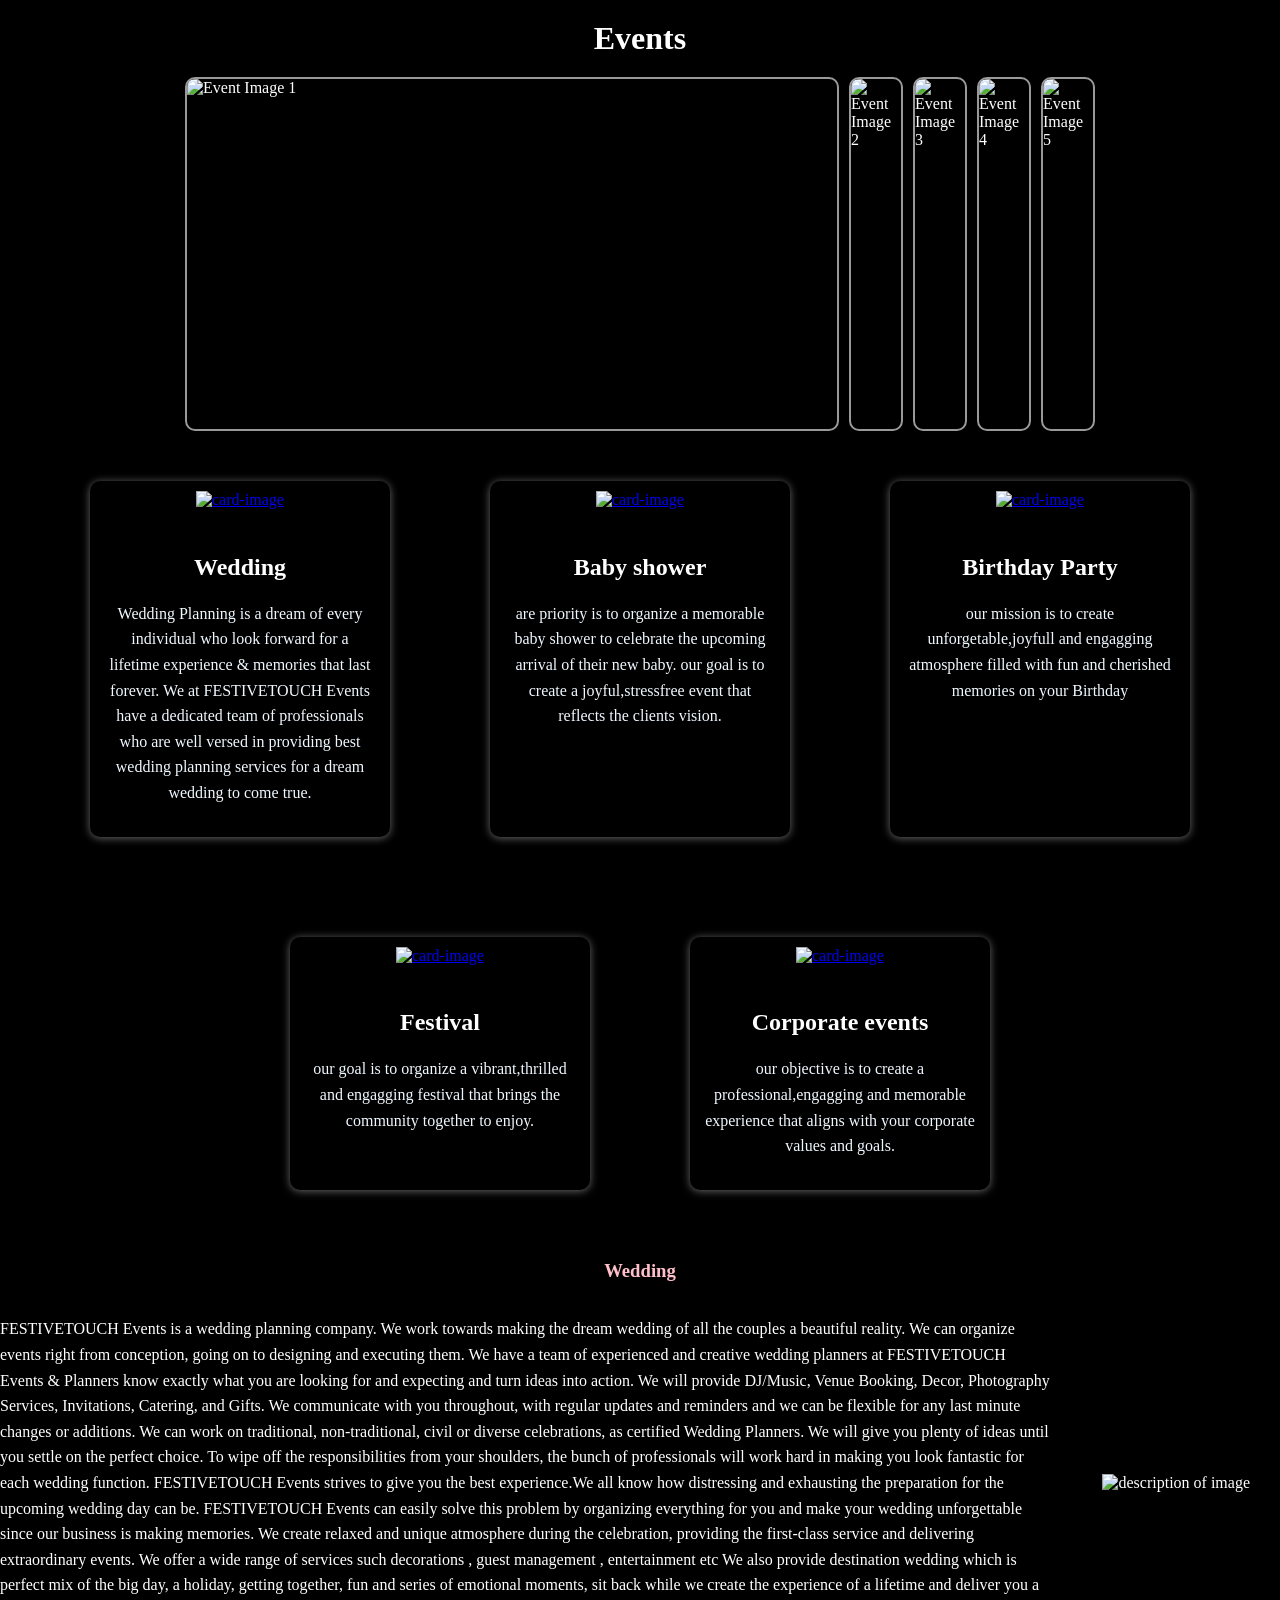
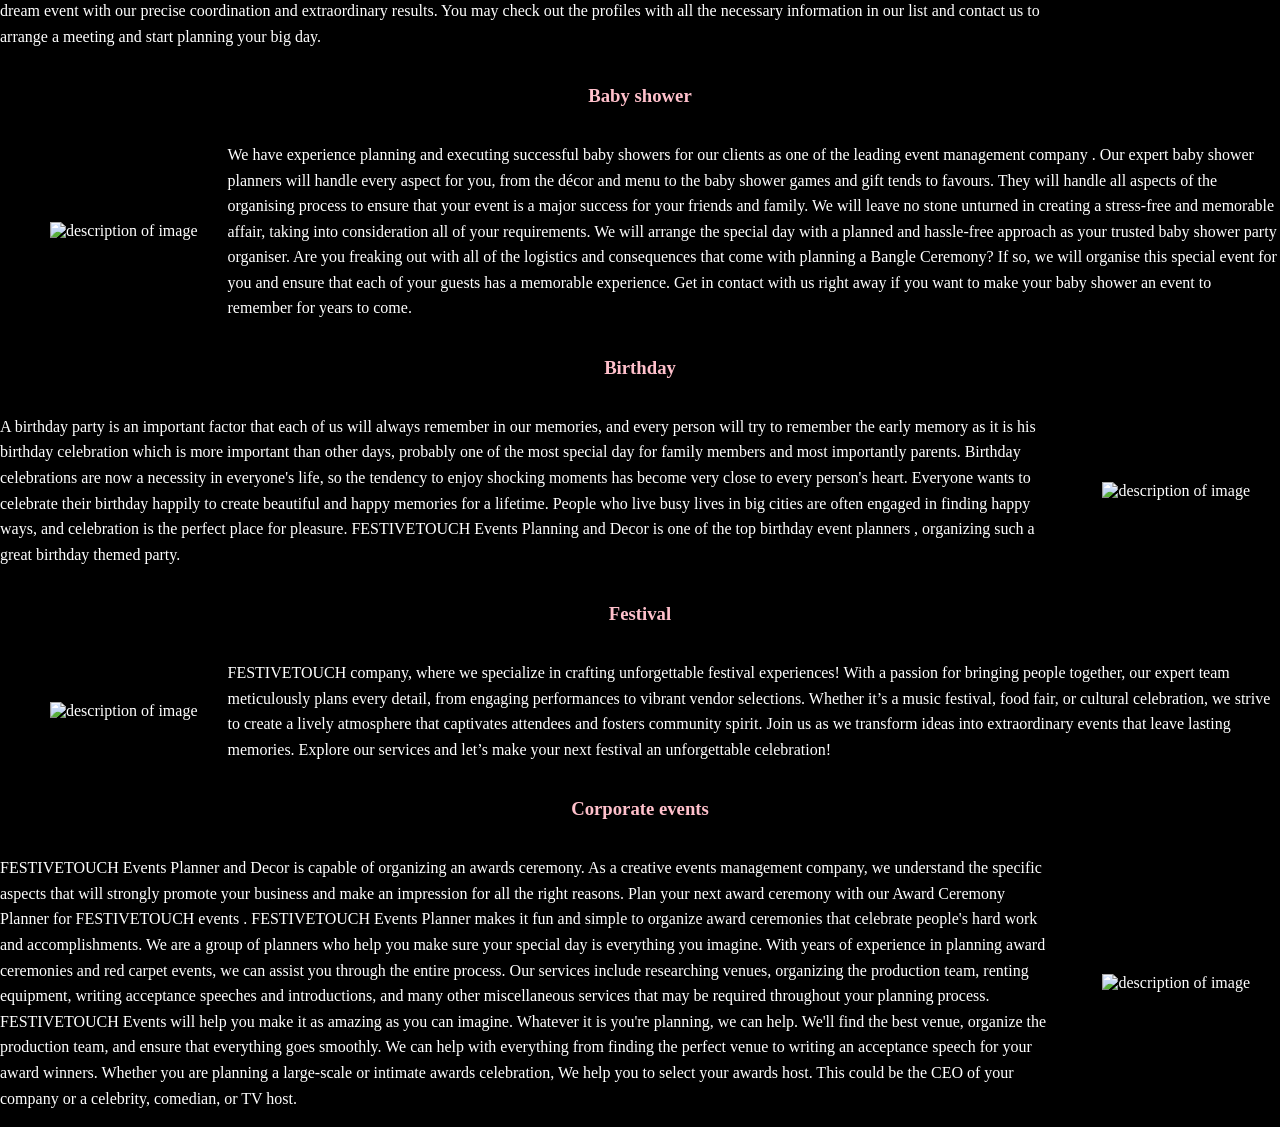
==== events.html @ 5929de95 "Add files via upload" ====
<!DOCTYPE html>
<html lang="en">
<head>
    <meta charset="UTF-8">
    <meta name="viewport" content="width=device-width, initial-scale=1.0">
    <title>Events</title>
    <link rel="stylesheet" href="event.css">
    <style>
       
    </style>
</head>
<body>
    <h1>Events</h1>
    <div class="container">
        <img src="images/w4.jpg" alt="Event Image 1">
        <img src="images/b3 (1).jpg" alt="Event Image 2">
        <img src="images/bs4.jpg" alt="Event Image 3">
        <img src="images/f1.jpg" alt="Event Image 4">
        <img src="images/ce3.jpg" alt="Event Image 5">
    </div>

    <script>
        const images = document.querySelectorAll('.container img');// is used to select all <img> tags inside elements with the class .container.
        let index = 0;

        function animateImages() {
            // Expand the current image
            images[index].style.width = '65%'; // Expand width to 65%
            
            // Wait for 2 seconds
            setTimeout(() => {
                images[index].style.width = '10%'; // Reset the width back to 10%
                index = (index + 1) % images.length; // Move to the next image (loop back to first)
                animateImages(); // Call function again for the next image
            }, 3000); // Time the image stays at 65%
        }

        animateImages(); // Start the animation
    </script>
    <div class="card-container">
    <div class="card">
        <a href="#a">
        <img src="images/w1.jpg" alt="card-image" class="card-image" >
    </a>
    <div class="card-content">
<h2 class="Wedding">Wedding</h2>
<p class="card-description">Wedding Planning is a dream of every individual who look forward for a lifetime experience & memories that last forever. We at FESTIVETOUCH  Events have a dedicated team of professionals who are well versed in providing best wedding planning services for a dream wedding to come true.</p>
    </div>
    </div>

    <div class="card">
        <a href="#b">
        <img src="images/bs3.jpg" alt="card-image" class="card-image" >
        </a>
    <div class="card-content">
<h2 class="Baby shower">Baby shower</h2>
<p class="card-description">are priority is to organize a memorable baby shower to celebrate the upcoming arrival of their new baby. our goal is to create a joyful,stressfree event that reflects the clients vision. </p>
    </div>
    </div>

    <div class="card">
        <a href="#c">
    <img src="images/b7.jpg" alt="card-image" class="card-image" >
    </a>
    <div class="card-content">
<h2 class="Birthday Party">Birthday Party</h2>
<p class="card-description">our mission is to create unforgetable,joyfull and engagging atmosphere filled with fun and cherished memories on your Birthday </p>
</div>
</div>

<div class="card">
    <a href="#d">
<img src="images/f3.jpg" alt="card-image" class="card-image" >
</a>
 <div class="card-content">
<h2 class="Festival">Festival</h2>
<p class="card-description">our goal is to organize a vibrant,thrilled and engagging festival that brings the community together to enjoy.</p>
</div>
</div>

<div class="card">
    <a href="#e">
<img src="images/ce1.jpg" alt="card-image" class="card-image" >
</a>
<div class="card-content">
<h2 class="Corporate events">Corporate events</h2>
<p class="card-description">our objective is to create a professional,engagging and memorable experience that aligns with your corporate values and goals.</p>
</div>
    </div>

    </div>
    <div class="wow">
        <h3>Wedding</h3>
        <div class="content" id="a">
        
        <p> FESTIVETOUCH  Events is a wedding planning company. We work towards making the dream wedding of all the couples a beautiful reality. We can organize events right from conception, going on to designing and executing them. We have a team of experienced and creative wedding planners at FESTIVETOUCH  Events & Planners know exactly what you are looking for and expecting and turn ideas into action. We will provide DJ/Music, Venue Booking, Decor, Photography Services, Invitations, Catering, and Gifts. We communicate with you throughout, with regular updates and reminders and we can be flexible for any last minute changes or additions.
    
            We can work on traditional, non-traditional, civil or diverse celebrations, as certified Wedding Planners. We will give you plenty of ideas until you settle on the perfect choice. To wipe off the responsibilities from your shoulders, the bunch of professionals will work hard in making you look fantastic for each wedding function. FESTIVETOUCH  Events strives to give you the best experience.We all know how distressing and exhausting the preparation for the upcoming wedding day can be. FESTIVETOUCH  Events can easily solve this problem by organizing everything for you and make your wedding unforgettable since our business is making memories. We create relaxed and unique atmosphere during the celebration, providing the first-class service and delivering extraordinary events. We offer a wide range of services such decorations , guest management , entertainment etc
    
            We also provide destination wedding which is perfect mix of the big day, a holiday, getting together, fun and series of emotional moments, sit back while we create the experience of a lifetime and deliver you a dream event with our precise coordination and extraordinary results. You may check out the profiles with all the necessary information in our list and contact us to arrange a meeting and start planning your big day.</p>
            <img src="images/w17.jpg" alt="description of image" class="left-image">
        </div>
        <h3>Baby shower</h3>
        <div class="content" id="b">
        
            <img src="images/bs10 (1).jpg" alt="description of image" class="left-image">
            <p> We have experience planning and executing successful baby showers for our clients as one of the leading event management company . Our expert baby shower planners will handle every aspect for you, from the décor and menu to the baby shower games and gift tends to favours. They will handle all aspects of the organising process to ensure that your event is a major success for your friends and family. We will leave no stone unturned in creating a stress-free and memorable affair, taking into consideration all of your requirements. We will arrange the special day with a planned and hassle-free approach as your trusted baby shower party organiser. Are you freaking out with all of the logistics and consequences that come with planning a Bangle Ceremony? If so, we will organise this special event for you and ensure that each of your guests has a memorable experience. Get in contact with us right away if you want to make your baby shower an event to remember for years to come.</p>
        </div>
        <h3>Birthday</h3>
        <div class="content" id="c">
        
        <p> A birthday party is an important factor that each of us will always remember in our memories, and every person will try to remember the early memory as it is his birthday celebration which is more important than other days, probably one of the most special day for family members and most importantly parents. Birthday celebrations are now a necessity in everyone's life, so the tendency to enjoy shocking moments has become very close to every person's heart. Everyone wants to celebrate their birthday happily to create beautiful and happy memories for a lifetime. People who live busy lives in big cities are often engaged in finding happy ways, and celebration is the perfect place for pleasure. FESTIVETOUCH  Events Planning and Decor is one of the top birthday event planners , organizing such a great birthday themed party.</p>
            <img src="images/b5.jpg" alt="description of image" class="left-image">
        </div>
        <h3>Festival</h3>
        <div class="content" id="d">
        
            <img src="images/f6.jpg" alt="description of image" class="left-image">
            <p>FESTIVETOUCH  company, where we specialize in crafting unforgettable festival experiences! With a passion for bringing people together, our expert team meticulously plans every detail, from engaging performances to vibrant vendor selections. Whether it’s a music festival, food fair, or cultural celebration, we strive to create a lively atmosphere that captivates attendees and fosters community spirit. Join us as we transform ideas into extraordinary events that leave lasting memories. Explore our services and let’s make your next festival an unforgettable celebration! </p>
    </div>
    <h3>Corporate events</h3>
    <div class="content" id="e">
    <p>FESTIVETOUCH  Events Planner and Decor is capable of organizing an awards ceremony. As a creative events management company, we understand the specific aspects that will strongly promote your business and make an impression for all the right reasons. Plan your next award ceremony with our Award Ceremony Planner for FESTIVETOUCH  events . FESTIVETOUCH  Events Planner makes it fun and simple to organize award ceremonies that celebrate people's hard work and accomplishments. We are a group of planners who help you make sure your special day is everything you imagine. With years of experience in planning award ceremonies and red carpet events, we can assist you through the entire process. Our services include researching venues, organizing the production team, renting equipment, writing acceptance speeches and introductions, and many other miscellaneous services that may be required throughout your planning process. FESTIVETOUCH  Events will help you make it as amazing as you can imagine. Whatever it is you're planning, we can help. We'll find the best venue, organize the production team, and ensure that everything goes smoothly. We can help with everything from finding the perfect venue to writing an acceptance speech for your award winners. Whether you are planning a large-scale or intimate awards celebration, We help you to select your awards host. This could be the CEO of your company or a celebrity, comedian, or TV host.</p>
        <img src="images/ce6.jpg" alt="description of image" class="left-image">
        
    </div>
        </div>
</body>
</html>
---- event.css ----
body {
    margin: 0;
    padding: 0;
    display: flex;
    flex-direction: column; /* Stack elements vertically */
    align-items: center;
    background-color:black; /* Optional background color */
    color: white;
}
html {
    scroll-behavior: smooth;
}


h1 {
    margin: 20px 0; /* Space above and below the heading */
}

.container {
    width: 1000px; /* Full width of the screen */
    display: flex;
    justify-content: center;
    gap: 10px; /* Space between images */
    position: relative; /* Set position relative for images */
    text-decoration: none;
}

.container img {
    width: 50px; /* Initial width */
    height: 350px; /* Set a fixed height */
    object-fit: cover;
    border-radius: 10px;
    border: 2px solid rgba(255, 255, 255, 0.6);
    transition: width 0.5s ease; /* Smooth transition */
}
.card{
    background-color: black;
    border-radius: 10px;
    box-shadow: 0px 1px 8px dimgrey;
    overflow: hidden;
    width: 300px;
    text-align: center;
    margin: 50px;
    
    
}
.card-image{
    width: 200px;
    height: 250px;
    margin: 10px;

}
.card-content{
    padding: 15px;

}
.card-title{
    font-size: 1.5em;
    margin: 10px 0;
}
.card-description{
    color:aliceblue;
    text-decoration: none;

}
.card-container{
    display: flex;
flex-wrap: wrap;
justify-content: center;
}
h2{
    color: white;
    text-decoration: none !important;

    
}


.card:hover {
    transform: scale(1.05);
    transition: transform 0.3s ease;
}

h3 {
    color: pink;
    text-align: center; /* Center the heading */
    margin-top: 20px; /* Space from top */
}

.content{
    display: flex;
    align-items: center; /* Center items vertically */

}
.left-image{
    max-width: 300px; /* Fixed width for image */
    height: auto; /* Maintain aspect ratio */
    margin-left: 20px;/* Space between image and text */
    padding: 30px;
}
p {
    flex: 1; 
line-height: 1.6; /* Improve line spacing */
}
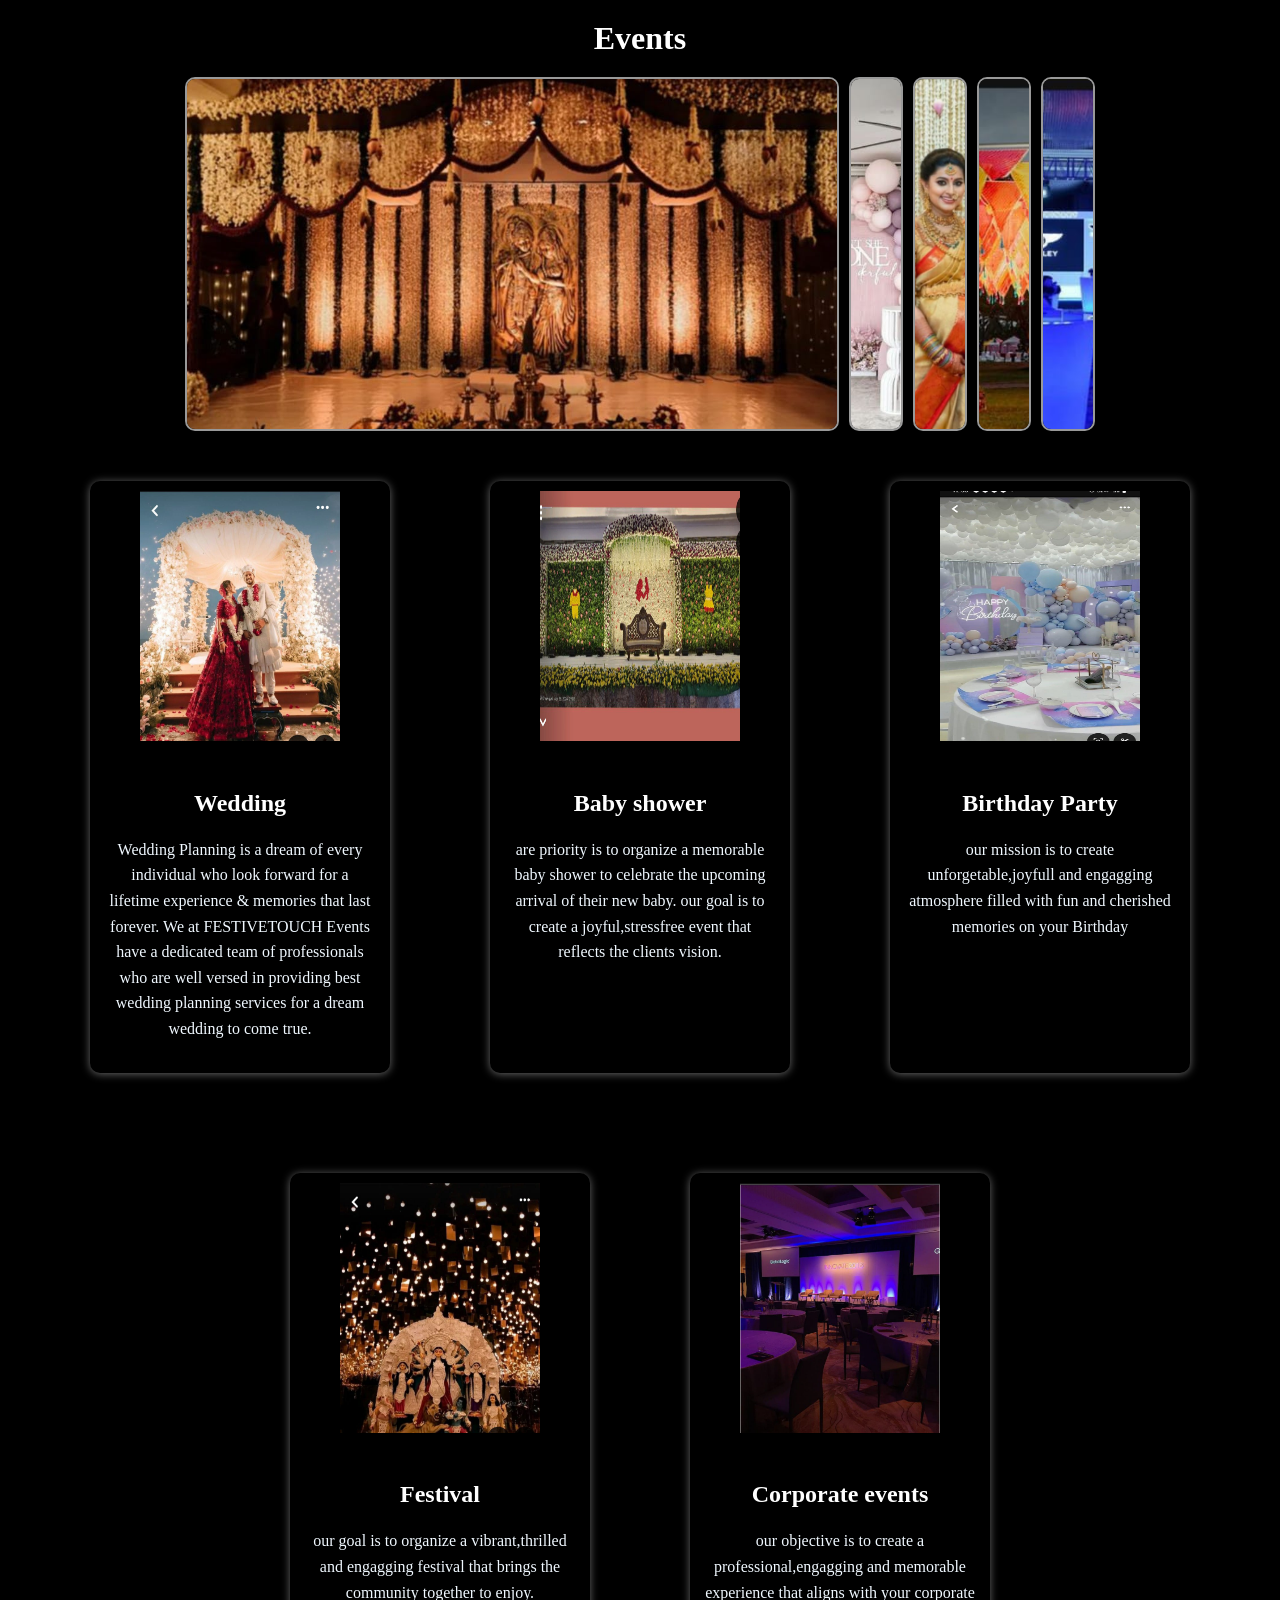
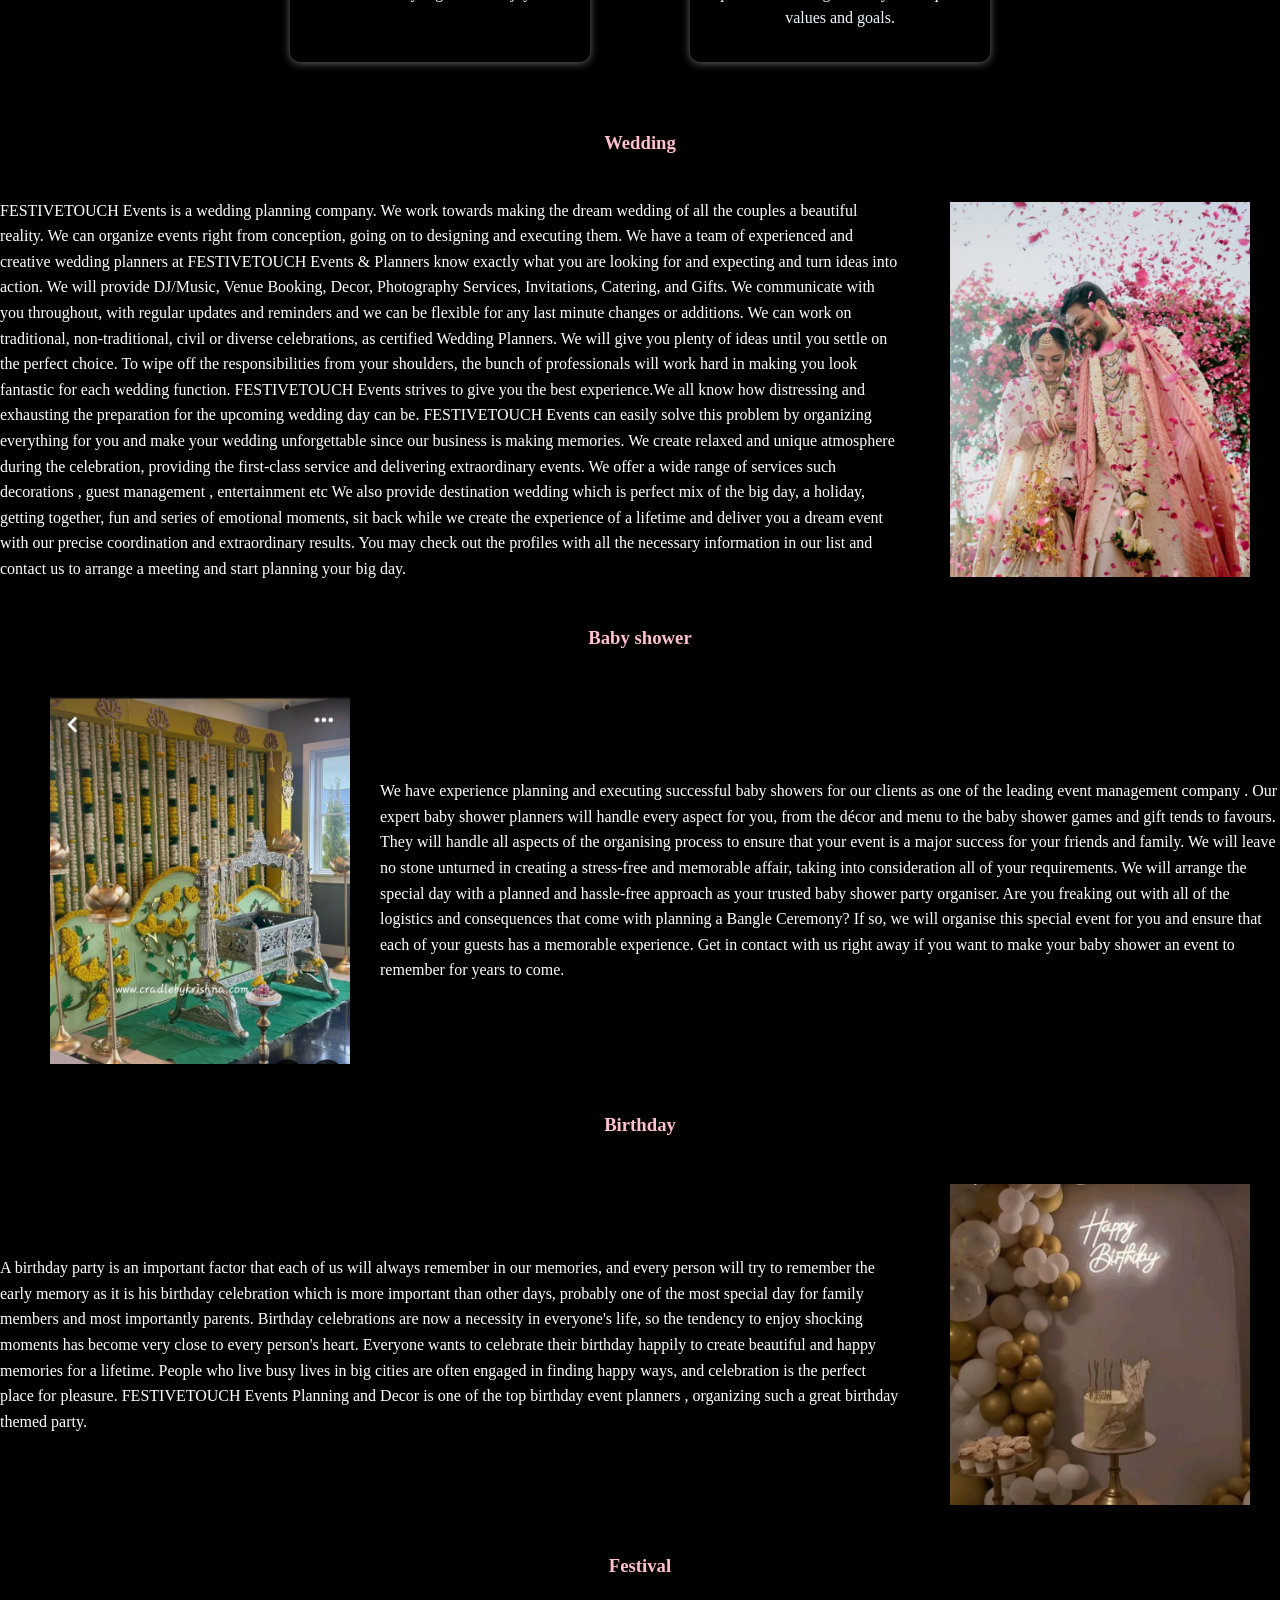
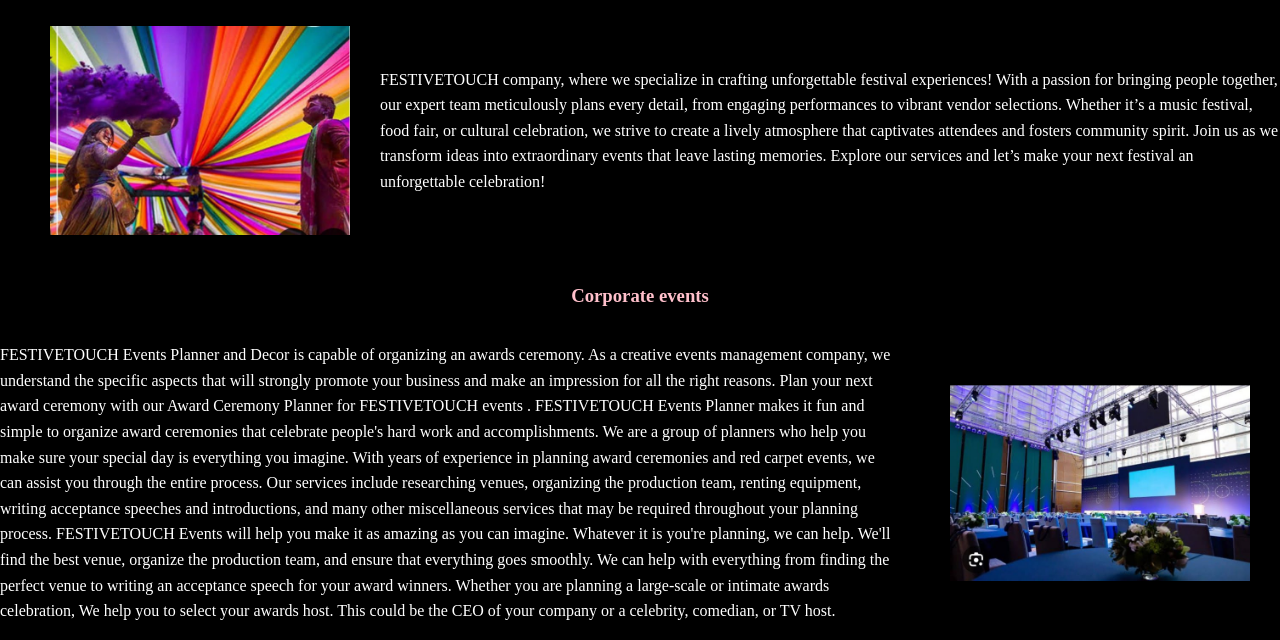
==== commit 06dd9f1a: "Update events.html" ====
--- a/events.html
+++ b/events.html
@@ -13,7 +13,7 @@
     <h1>Events</h1>
     <div class="container">
         <img src="images/w4.jpg" alt="Event Image 1">
-        <img src="images/b3 (1).jpg" alt="Event Image 2">
+        <img src="images/b3.jpg" alt="Event Image 2">
         <img src="images/bs4.jpg" alt="Event Image 3">
         <img src="images/f1.jpg" alt="Event Image 4">
         <img src="images/ce3.jpg" alt="Event Image 5">
@@ -103,7 +103,7 @@
         <h3>Baby shower</h3>
         <div class="content" id="b">
         
-            <img src="images/bs10 (1).jpg" alt="description of image" class="left-image">
+            <img src="images/bs10.jpg" alt="description of image" class="left-image">
             <p> We have experience planning and executing successful baby showers for our clients as one of the leading event management company . Our expert baby shower planners will handle every aspect for you, from the décor and menu to the baby shower games and gift tends to favours. They will handle all aspects of the organising process to ensure that your event is a major success for your friends and family. We will leave no stone unturned in creating a stress-free and memorable affair, taking into consideration all of your requirements. We will arrange the special day with a planned and hassle-free approach as your trusted baby shower party organiser. Are you freaking out with all of the logistics and consequences that come with planning a Bangle Ceremony? If so, we will organise this special event for you and ensure that each of your guests has a memorable experience. Get in contact with us right away if you want to make your baby shower an event to remember for years to come.</p>
         </div>
         <h3>Birthday</h3>
@@ -126,4 +126,5 @@
     </div>
         </div>
 </body>
-</html>+
+</html>
